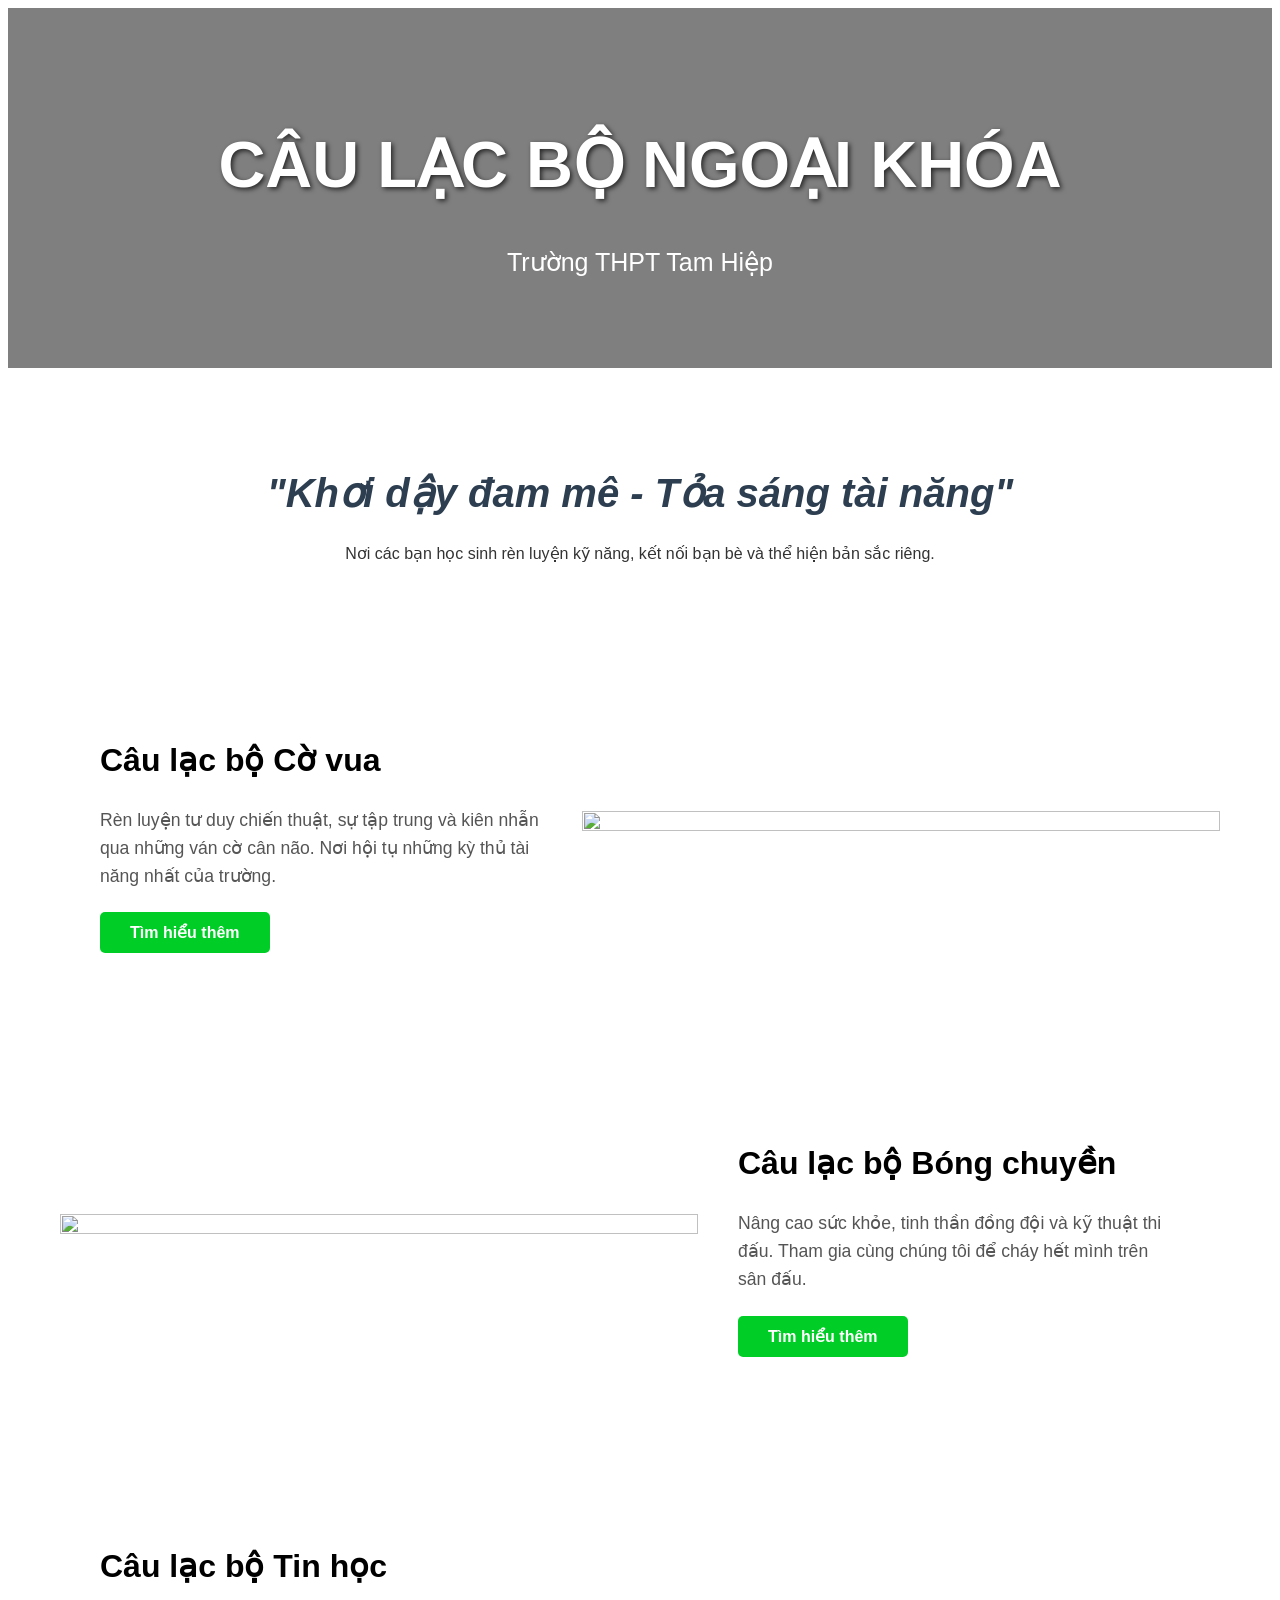
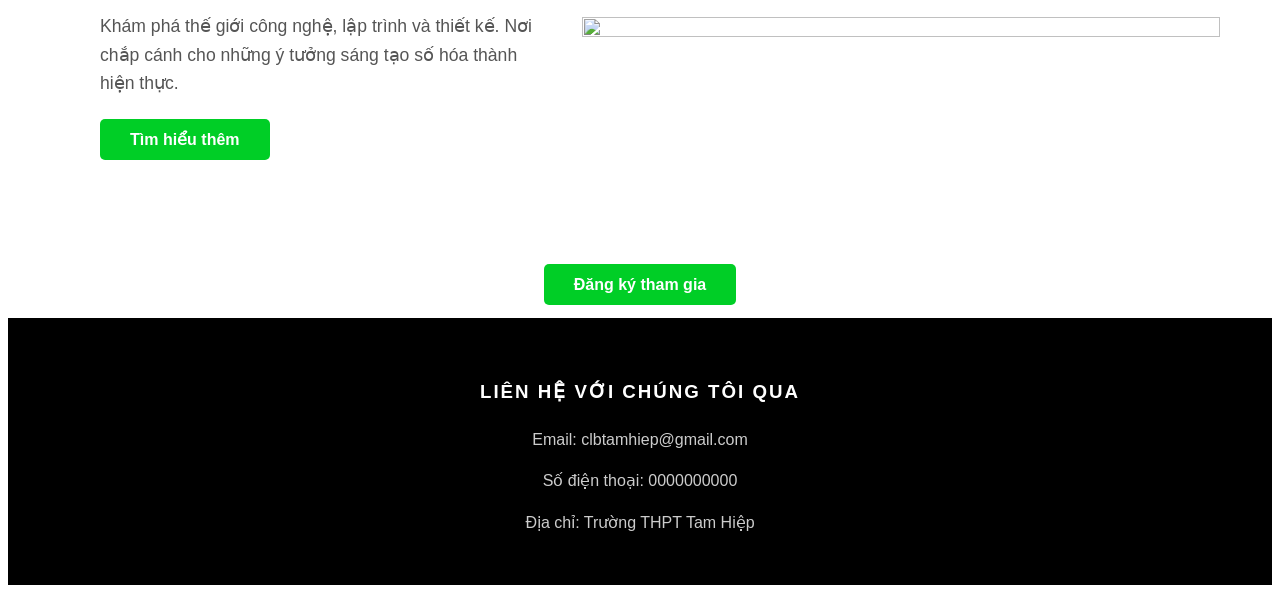
==== index.html @ 7ac052ac "Add files via upload" ====
<!DOCTYPE html>
<html lang="vi">
<head>
    <meta charset="UTF-8">
    <meta name="viewport" content="width=device-width, initial-scale=1.0">  <!--tương thích với các thiết bị-->
    <title>Câu Lạc Bộ Ngoại Khóa</title>   <!--tiêu đề-->
    <link rel="stylesheet" href="style.css">   <!--trỏ file tới CSS -->
</head>
<body>
     <!--banner đầu trang kèm chữ -->
    <header class="banner-chinh">
        <div class="phu-mo-anh"></div>
        <div class="banner-phu">
            <h1>Câu lạc bộ ngoại khóa</h1>
            <p>Trường THPT Tam Hiệp</p> </div>
    </header>
     <!--sờ lô gần-->
    <section class="slogan-phan-tu">
        <h2>"Khơi dậy đam mê - Tỏa sáng tài năng"</h2>
        <p>Nơi các bạn học sinh rèn luyện kỹ năng, kết nối bạn bè và thể hiện bản sắc riêng.</p>
    </section>
     <!--phần thân trang-->
    <div class="container">
         <!--clb cờ vua-->
        <section class="club-chu">
            <div class="club-thong-tin">
                <h3>Câu lạc bộ Cờ vua</h3>
                <p>Rèn luyện tư duy chiến thuật, sự tập trung và kiên nhẫn qua những ván cờ cân não. Nơi hội tụ những kỳ thủ tài năng nhất của trường.</p>
                <a href="#link-co-vua" class="button">Tìm hiểu thêm</a>     <!--chưa gắn link cờ vua-->
            </div>
            <div class="club-anh">
                <img src="/image/covua.jpg"">
            </div>
        </section>
               <!--clb bóng chuyền-->
        <section class="club-chu reverse"> <!--đảo chiều so với clb cờ vua-->
            <div class="club-thong-tin">
                <h3>Câu lạc bộ Bóng chuyền</h3>
                <p>Nâng cao sức khỏe, tinh thần đồng đội và kỹ thuật thi đấu. Tham gia cùng chúng tôi để cháy hết mình trên sân đấu.</p>
                <a href="#link-bong-chuyen" class="button">Tìm hiểu thêm</a> <!--chưa gắn link bóng chuyèn-->
            </div>
            <div class="club-anh">
                <img src="/image/bongchuyen2.jpg">
            </div>
        </section>
               <!--clb tin học-->
        <section class="club-chu">
            <div class="club-thong-tin">
                <h3>Câu lạc bộ Tin học</h3>
                <p>Khám phá thế giới công nghệ, lập trình và thiết kế. Nơi chắp cánh cho những ý tưởng sáng tạo số hóa thành hiện thực.</p>
                <a href="#link-tin-hoc" class="button">Tìm hiểu thêm</a>   <!--chưa gắn link tin học-->
            </div>
            <div class="club-anh">
                <img src="/image/tinhoc1.jpg">
            </div>
           
        </section>
          <div style="text-align: center;">
    <a href="/formdangki.html" class="button">Đăng ký tham gia  </a>
</div>
    </div> 
        <!--phần chân trang-->
    <footer>
        <div class="chantrang">
            <h3>LIÊN HỆ VỚI CHÚNG TÔI QUA</h3>
            <p>Email: clbtamhiep@gmail.com</p>
            <p>Số điện thoại: 0000000000</p>
            <p>Địa chỉ: Trường THPT Tam Hiệp</p>
        </div>
    </footer>

</body>
</html>
---- style.css ----
/* font chữ chung */
* {
    box-sizing: border-box; /* để padding và border không làm thay đổi kích thước phần tử */
    font-family: 'Roboto', sans-serif;
}

body {
    color: #333;
    line-height: 1.6;  /* khoảng cách dòng */
}

/*đầu tiên là banner trường*/
.banner-chinh {
    position: relative; /* để lớp phủ ảnh */
    width: 100%;
    height: 40vh; /* vh là độ dài của màn hình */
    background-image: url('/image/anhtruong.jpg');
    background-size: cover;  /*cover để phủ toàn bộ */
    background-position: center; /*để vị trí ảnh ở chính giữa*/
    display: flex; /* linh hoạt chuyển đổi*/
    justify-content: center;    /* đặt thành phần theo chiều ngang*/
    align-items: center;   /*căn giữa*/
    text-align: center;  /*chữ căn giữa*/
}

/* phủ mờ ảnh */
.phu-mo-anh {
    position: absolute; /* đặt lớp phủ tuyệt đối */
    width: 100%;
    height: 100%;
    background: rgba(0, 0, 0, 0.5); 
}
/* định dạng chữ cho banner */
.banner-phu {
    position: relative; /* Để nằm trên lớp phủ */
    z-index: 1;   /*chồng lên 1 lớp */
    color: #fff;
}

.banner-phu h1 {
    font-size: 65px;
    text-transform: uppercase; /* chữ in hoa */
    font-weight: 700; /* in đậm */
    margin-bottom: 10px;
    text-shadow: 2px 2px 5px rgba(0,0,0,0.7);
}

.banner-phu p {
    font-size: 25px;
    font-weight: 300;
}

/* slogann  */
.slogan-phan-tu {
    text-align: center; /* căn giữa */
    padding: 60px 20px; 
}

.slogan-phan-tu h2 {
    font-size: 40px;
    color: #2c3e50;
    margin-bottom: 15px;
    font-style: italic; /* chữ in nghiêng */
}

/* các câu lạc bộ */
.container {
    max-width: 1200px;
    margin: 0 auto;
    padding: 20px;
}

.club-chu {
    display: flex;   /* Sử dụng flexbox để sắp xếp ảnh và thông tin */
    align-items: center;  /* Căn giữa theo chiều dọc */
    justify-content: space-between; /* Khoảng cách giữa ảnh và thông tin */
    margin-bottom: 80px; /* Khoảng cách giữa các CLB */
    background: #fff; /* nền trắng cho mỗi khối */
}

/* đảo ngược vị trí cho bóng chuyền, ziczaccc */
.club-chu.reverse { 
    flex-direction: row-reverse; /* Đảo ngược thứ tự hiển thị */
}

.club-thong-tin {
    width: 45%; 
    padding: 40px; 
}

.club-thong-tin h3 {
    font-size: 32px; 
    margin-bottom: 20px;
    color: #000;
}

.club-thong-tin p {
    font-size: 1.1rem; /* Kích thước chữ dễ đọc */
    margin-bottom: 30px;
    color: #555;
}

/* Nút Tìm hiểu thêm  */
.button {
    padding: 12px 30px; /* Khoảng cách bên trong nút */
    background-color: #00ce26;
    color: #fff; 
    text-decoration: none; /* bỏ gạch chân */
    font-weight: bold; /* in đậm */
    border-radius: 5px;
}

/* Phần Ảnh CLB */
.club-anh {
    width: 55%; /* Ảnh chiếm 55% chiều ngang */
    height: px; /* Chiều cao cố định để ảnh đều nhau */
}

.club-anh img {
    width: 100%;
    height: 100%;
    object-fit: cover; /* Đảm bảo ảnh lấp đầy khung mà không bị méo */
    display: block;
}

/* làm chân trang */
.chantrang {
    background-color: #000;
    color: #fff;
    text-align: center; /* căn giữa */
    padding: 40px 20px; /* khoảng cách bên trong */
}

.chantrang h3 {
    margin-bottom: 20px; /* khoảng cách dưới */
    text-transform: uppercase; /* chữ in hoa */
    letter-spacing: 2px;
}

.chantrang p {
    margin-bottom: 10px; /* khoảng cách dưới */
    color: #ccc;
}
/*note: đã xong trang index*/
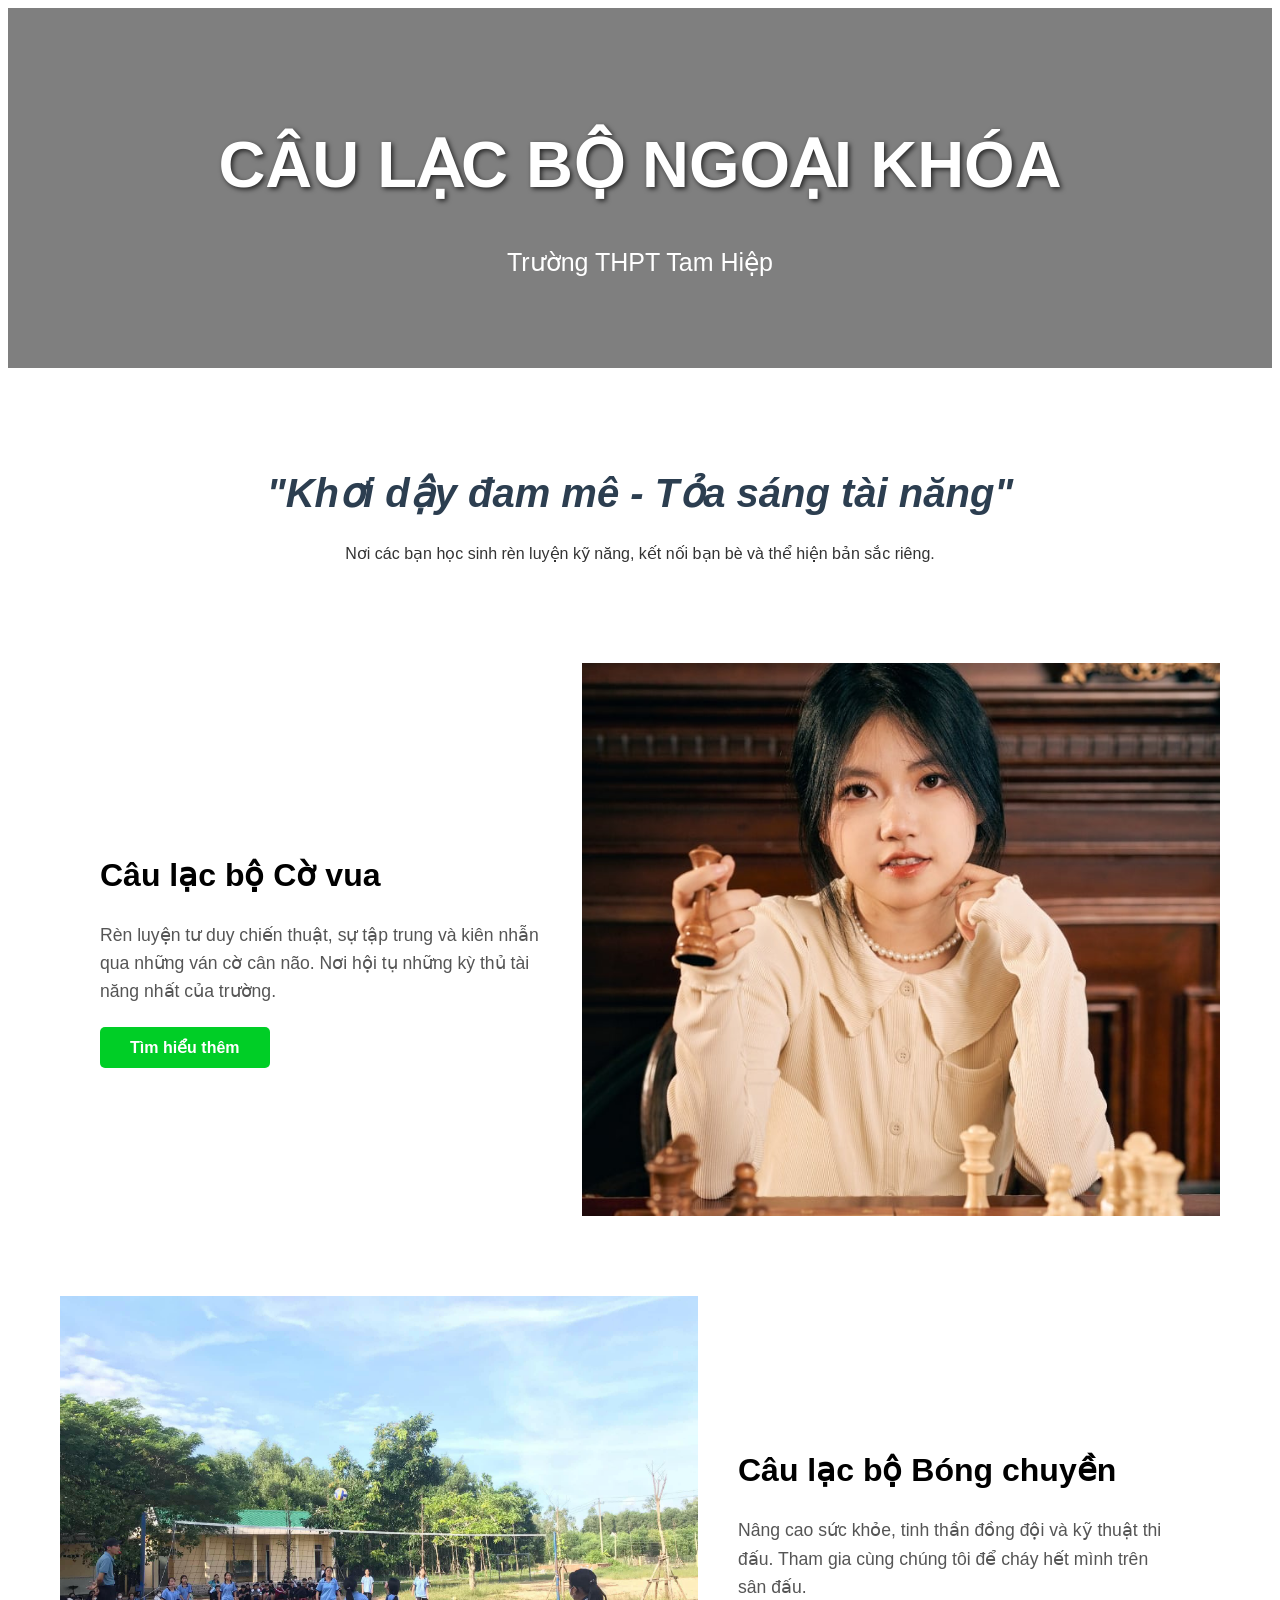
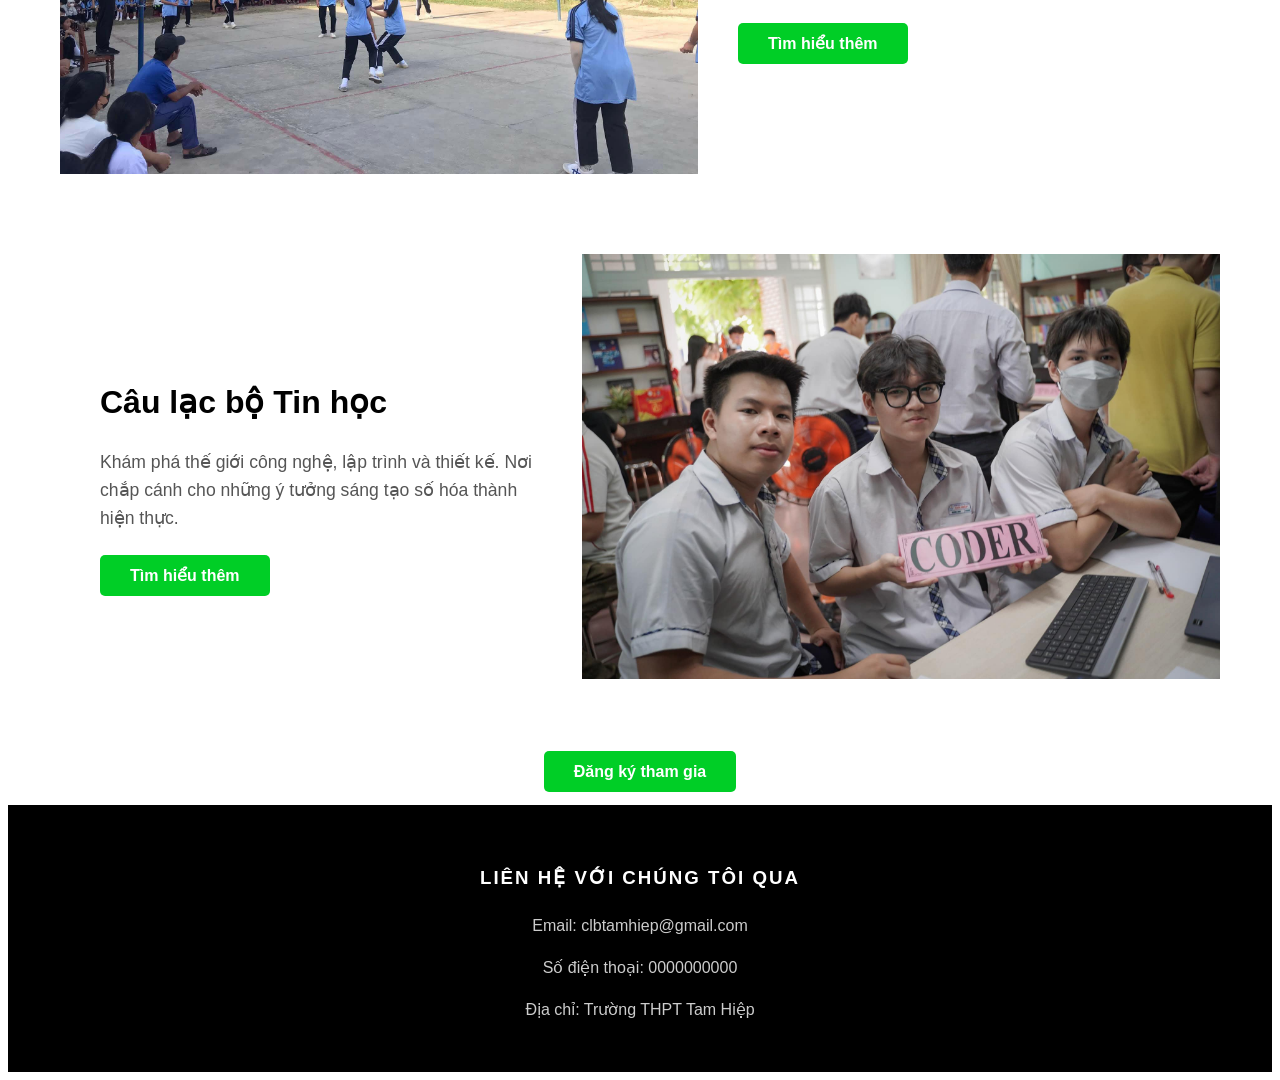
==== commit f39742b2: "Update index.html" ====
--- a/index.html
+++ b/index.html
@@ -29,7 +29,7 @@
                 <a href="#link-co-vua" class="button">Tìm hiểu thêm</a>     <!--chưa gắn link cờ vua-->
             </div>
             <div class="club-anh">
-                <img src="/image/covua.jpg"">
+                <img src="covua.jpg"">
             </div>
         </section>
                <!--clb bóng chuyền-->
@@ -40,7 +40,7 @@
                 <a href="#link-bong-chuyen" class="button">Tìm hiểu thêm</a> <!--chưa gắn link bóng chuyèn-->
             </div>
             <div class="club-anh">
-                <img src="/image/bongchuyen2.jpg">
+                <img src="bongchuyen2.jpg">
             </div>
         </section>
                <!--clb tin học-->
@@ -51,7 +51,7 @@
                 <a href="#link-tin-hoc" class="button">Tìm hiểu thêm</a>   <!--chưa gắn link tin học-->
             </div>
             <div class="club-anh">
-                <img src="/image/tinhoc1.jpg">
+                <img src="tinhoc1.jpg">
             </div>
            
         </section>
@@ -70,4 +70,5 @@
     </footer>
 
 </body>
-</html>+
+</html>
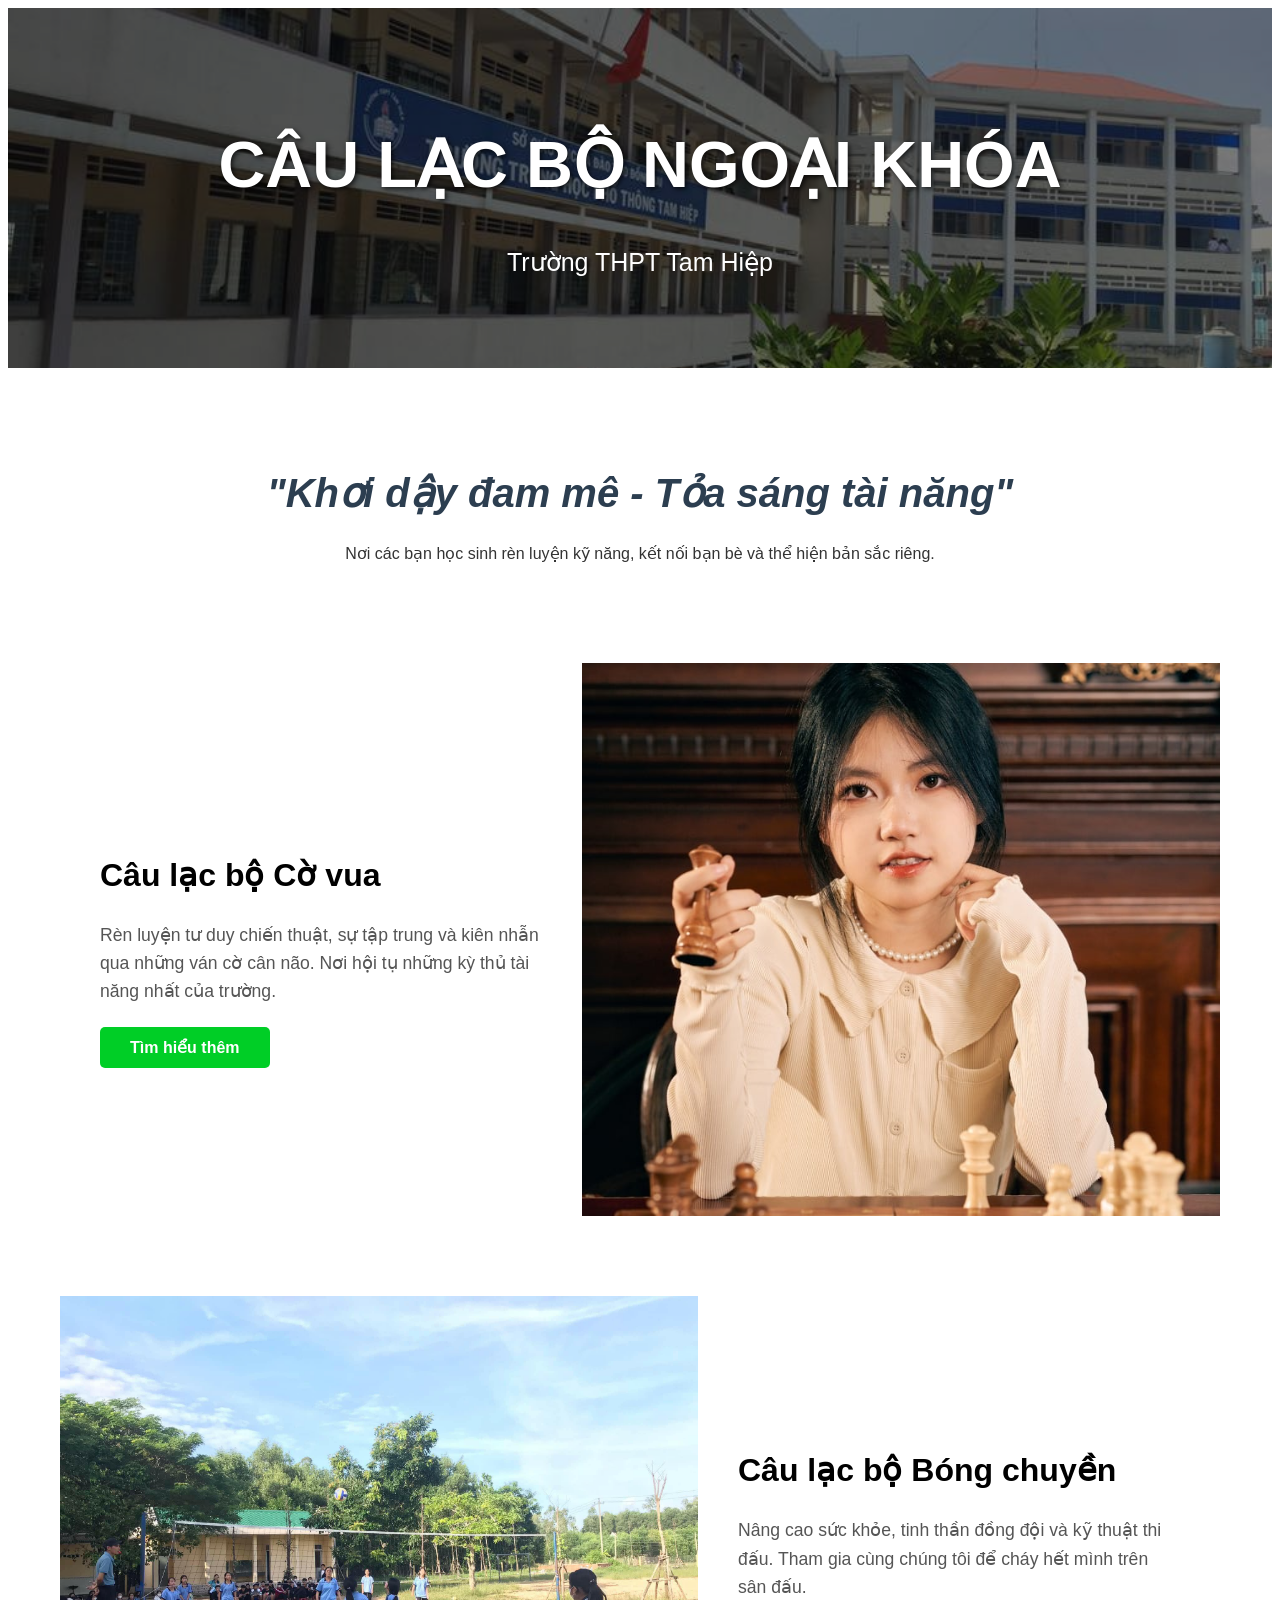
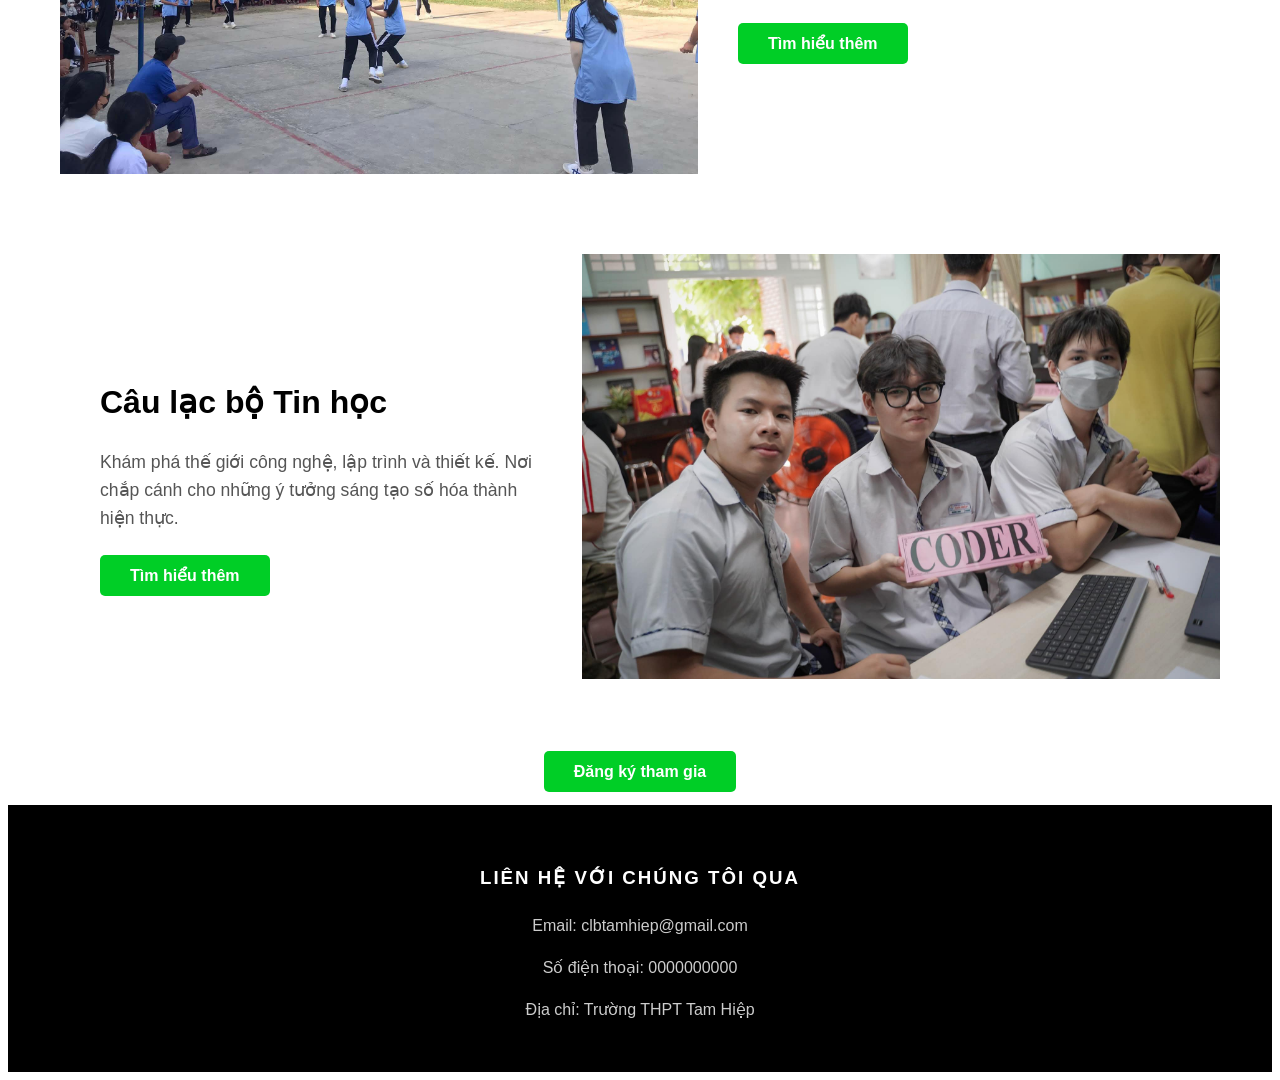
==== commit cee25b1f: "Update index.html" ====
--- a/index.html
+++ b/index.html
@@ -56,7 +56,7 @@
            
         </section>
           <div style="text-align: center;">
-    <a href="/formdangki.html" class="button">Đăng ký tham gia  </a>
+    <a href="formdangki.html" class="button">Đăng ký tham gia  </a>
 </div>
     </div> 
         <!--phần chân trang-->
@@ -72,3 +72,4 @@
 </body>
 
 </html>
+
--- a/style.css
+++ b/style.css
@@ -14,7 +14,7 @@
     position: relative; /* để lớp phủ ảnh */
     width: 100%;
     height: 40vh; /* vh là độ dài của màn hình */
-    background-image: url('/image/anhtruong.jpg');
+    background-image: url('anhtruong.jpg');
     background-size: cover;  /*cover để phủ toàn bộ */
     background-position: center; /*để vị trí ảnh ở chính giữa*/
     display: flex; /* linh hoạt chuyển đổi*/
@@ -142,3 +142,4 @@
     color: #ccc;
 }
 /*note: đã xong trang index*/
+
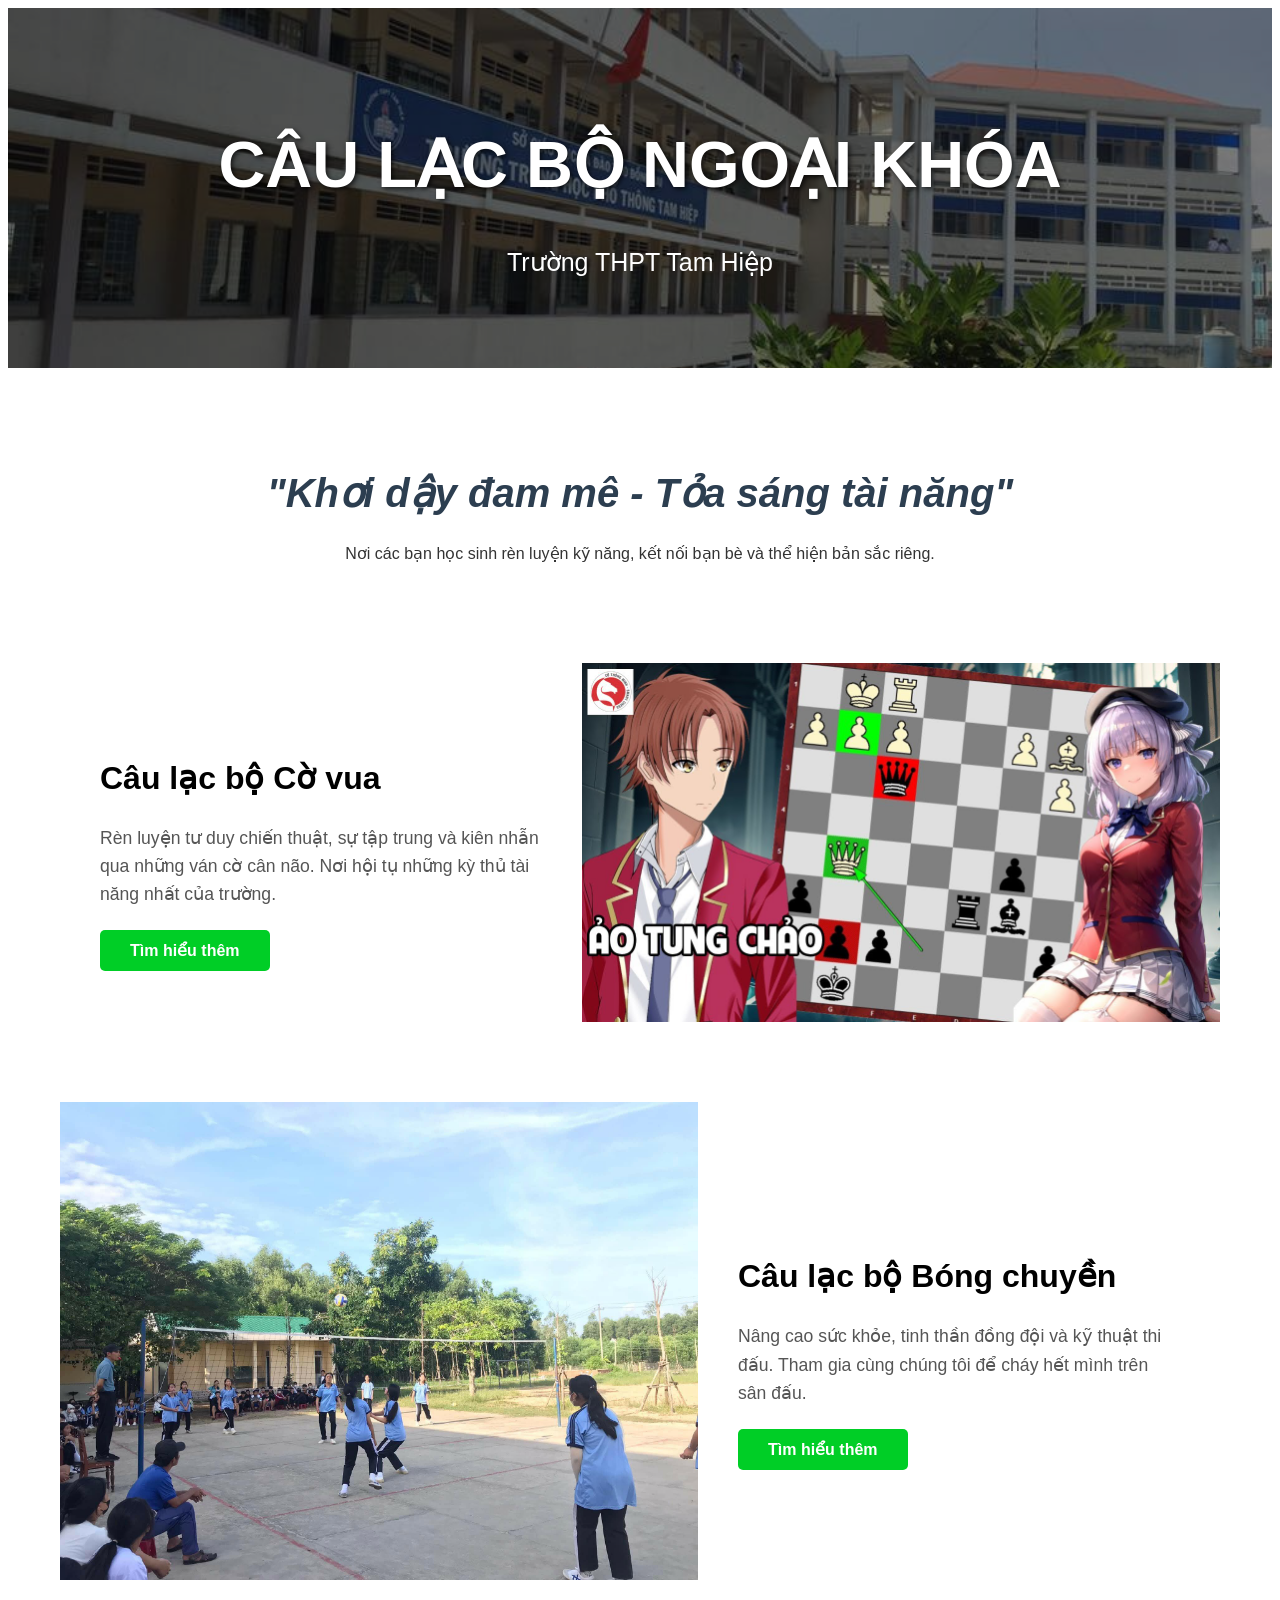
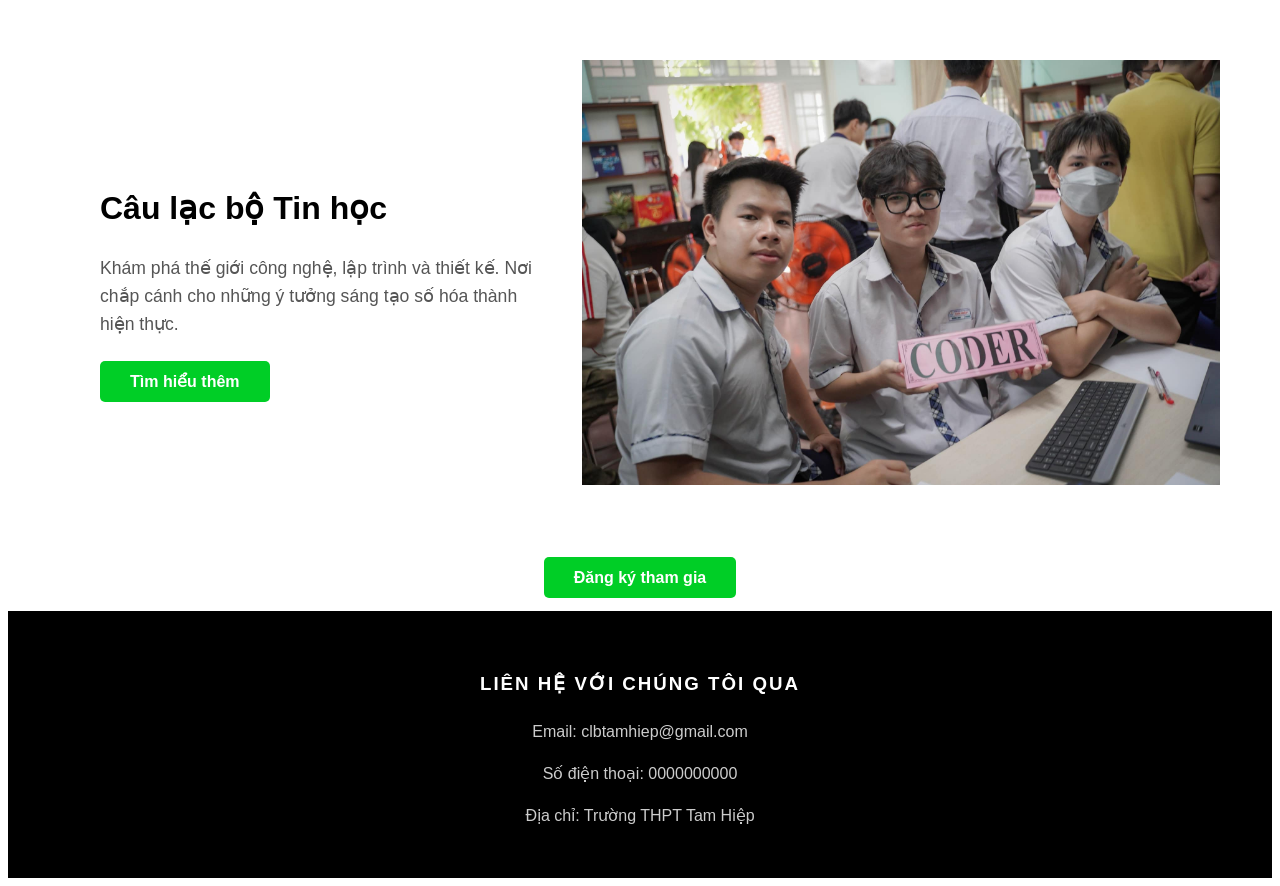
==== commit ddedb4c9: "Update index.html" ====
--- a/index.html
+++ b/index.html
@@ -29,7 +29,7 @@
                 <a href="#link-co-vua" class="button">Tìm hiểu thêm</a>     <!--chưa gắn link cờ vua-->
             </div>
             <div class="club-anh">
-                <img src="covua.jpg"">
+                <img src="anhcovua1.jpg"">
             </div>
         </section>
                <!--clb bóng chuyền-->
@@ -73,3 +73,4 @@
 
 </html>
 
+
